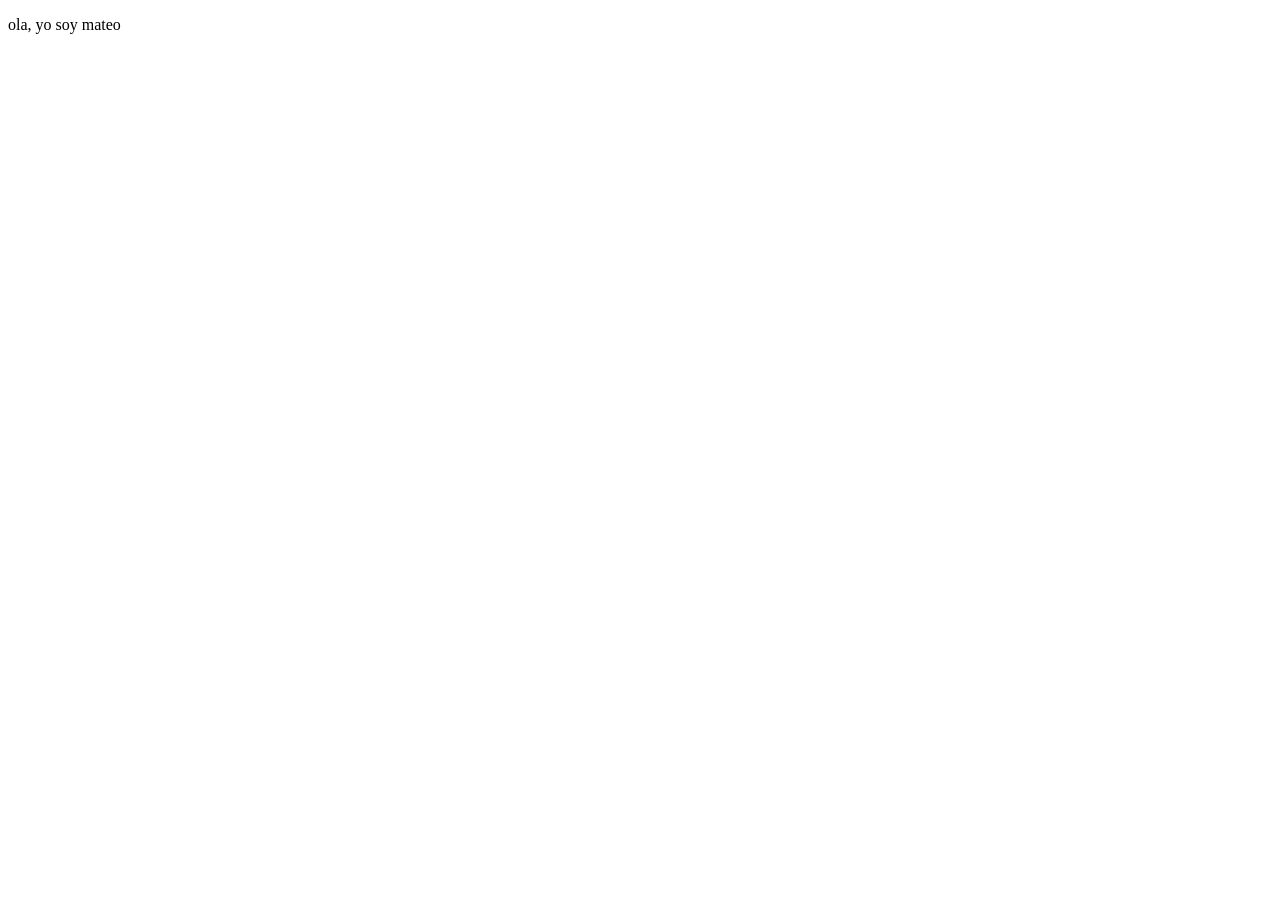
==== index.html @ 84964efc "Add initial HTML structure for the webpage" ====
<!DOCTYPE html>
<html lang="en">
<head>
    <meta charset="UTF-8">
    <meta name="viewport" content="width=device-width, initial-scale=1.0">
    <title>Mi primera pagina web</title>
</head>
<body>
    <p>ola, yo soy mateo</p>
</body>
</html>
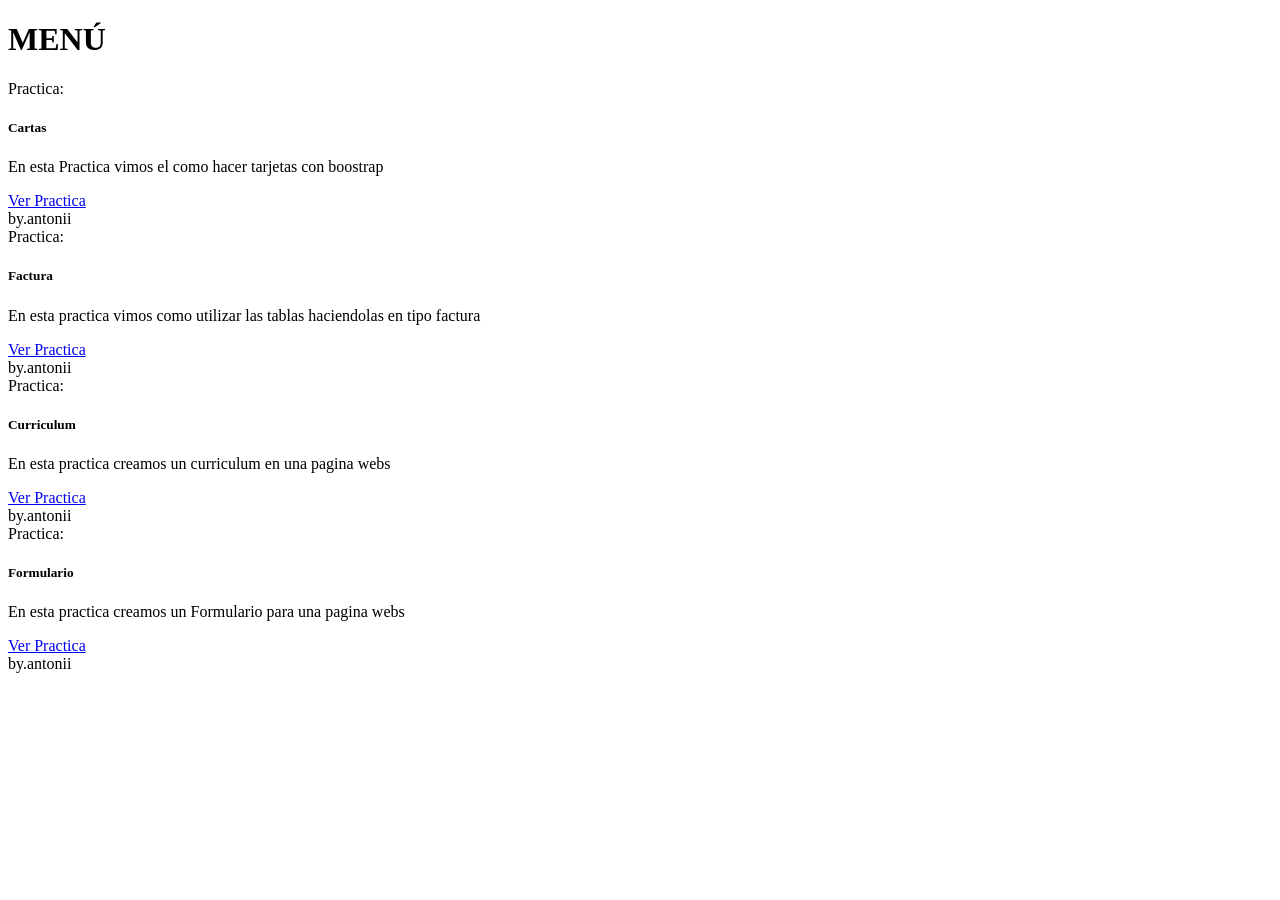
==== commit c589c180: "INDEX" ====
--- a/index.html
+++ b/index.html
@@ -3,9 +3,94 @@
 <head>
     <meta charset="UTF-8">
     <meta name="viewport" content="width=device-width, initial-scale=1.0">
-    <title>Mi primera pagina web</title>
+    <title>Card</title>
+
+    <link rel="stylesheet" href="css/bootstrap.min.css">
 </head>
 <body>
-    <p>ola, yo soy mateo</p>
+    <div class="container">
+        <h1 class="text-center">MENÚ</h1>
+        <div class="row">
+            <div class="col-3">
+
+                 <div class="card shadow">
+                     <div class="card-header bg-primary text-white">
+                        Practica:
+                    </div>
+
+                    <div class="card-body">
+                        <h5 class="card-title">Cartas</h5>
+                        <p class="card-text">En esta Practica vimos el como hacer tarjetas con boostrap</p>
+                     <a href="Card.html" class="btn btn-primary">Ver Practica</a>
+                    </div>
+
+                    <div class="card-footer">
+                        <span class="text-muted">by.antonii</span>
+                    </div>
+                </div>
+
+            </div>
+
+             <div class="col-3">
+
+                 <div class="card shadow">
+                     <div class="card-header bg-danger text-white">
+                        Practica:
+                    </div>
+
+                    <div class="card-body">
+                    <h5 class="card-title">Factura</h5>
+                    <p class="card-text">En esta practica vimos como utilizar las tablas haciendolas en tipo factura</p>
+                     <a href="Factura.html" class="btn btn-danger">Ver Practica</a>
+                    </div>
+
+                    <div class="card-footer">
+                        <span class="text-muted">by.antonii</span>
+                    </div>
+                </div>
+
+            </div>
+
+             <div class="col-3">
+
+                 <div class="card shadow">
+                     <div class="card-header bg-warning text-white">
+                        Practica:
+                    </div>
+
+                    <div class="card-body">
+                    <h5 class="card-title">Curriculum</h5>
+                    <p class="card-text">En esta practica creamos un curriculum en una pagina webs</p>
+                     <a href="Curriculum.html" class="btn btn-warning text-white">Ver Practica</a>
+                    </div>
+
+                    <div class="card-footer">
+                        <span class="text-muted">by.antonii</span>
+                    </div>
+                </div>
+            </div>
+
+            <div class="col-3">
+
+                 <div class="card shadow">
+                     <div class="card-header bg-info text-white">
+                        Practica:
+                    </div>
+
+                    <div class="card-body">
+                    <h5 class="card-title">Formulario</h5>
+                    <p class="card-text">En esta practica creamos un Formulario para una pagina webs</p>
+                     <a href="Form.html" class="btn btn-info text-white">Ver Practica</a>
+                    </div>
+
+                    <div class="card-footer">
+                        <span class="text-muted">by.antonii</span>
+                 </div>
+            </div>
+
+        </div>    
+    </div>
+
+    <script src="js/bootstrap.bundle.min.js"></script>
 </body>
 </html>
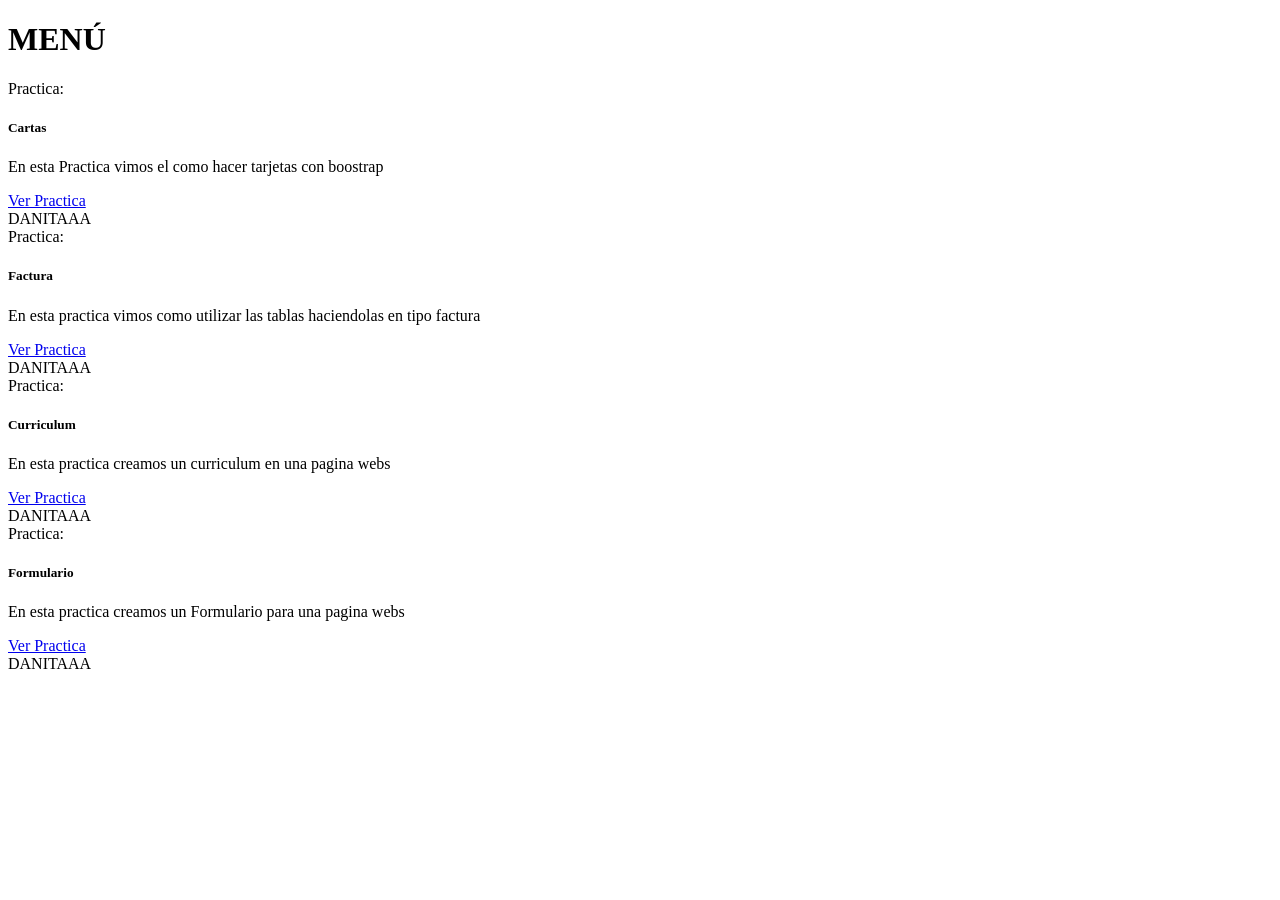
==== commit d3adcbe3: "INDICE" ====
--- a/index.html
+++ b/index.html
@@ -25,7 +25,7 @@
                     </div>
 
                     <div class="card-footer">
-                        <span class="text-muted">by.antonii</span>
+                        <span class="text-muted">DANITAAA</span>
                     </div>
                 </div>
 
@@ -45,7 +45,7 @@
                     </div>
 
                     <div class="card-footer">
-                        <span class="text-muted">by.antonii</span>
+                        <span class="text-muted">DANITAAA</span>
                     </div>
                 </div>
 
@@ -65,7 +65,7 @@
                     </div>
 
                     <div class="card-footer">
-                        <span class="text-muted">by.antonii</span>
+                        <span class="text-muted">DANITAAA</span>
                     </div>
                 </div>
             </div>
@@ -84,7 +84,7 @@
                     </div>
 
                     <div class="card-footer">
-                        <span class="text-muted">by.antonii</span>
+                        <span class="text-muted">DANITAAA</span>
                  </div>
             </div>
 
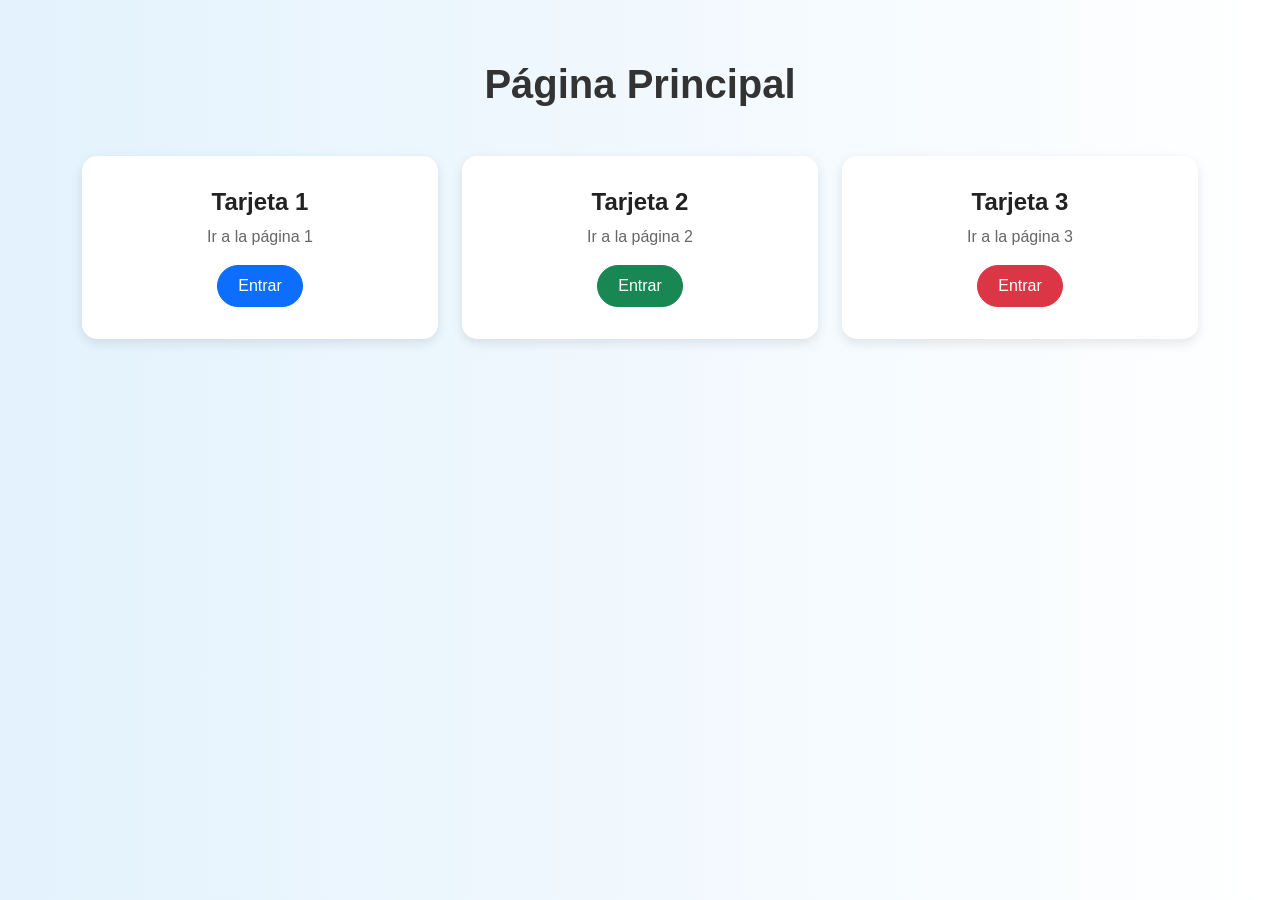
==== commit 55cccc07: "index" ====
--- a/index.html
+++ b/index.html
@@ -1,96 +1,94 @@
 <!DOCTYPE html>
-<html lang="en">
+<html lang="es">
 <head>
     <meta charset="UTF-8">
     <meta name="viewport" content="width=device-width, initial-scale=1.0">
-    <title>Card</title>
+    <title>Página Principal</title>
 
-    <link rel="stylesheet" href="css/bootstrap.min.css">
+    <!-- Bootstrap -->
+    <link href="https://cdn.jsdelivr.net/npm/bootstrap@5.3.2/dist/css/bootstrap.min.css" rel="stylesheet">
+    
+    <style>
+        body {
+            background: linear-gradient(to right, #e3f2fd, #ffffff);
+            font-family: Arial, sans-serif;
+        }
+
+        h1 {
+            color: #333;
+            font-weight: bold;
+        }
+
+        .card {
+            border: none;
+            border-radius: 15px;
+            box-shadow: 0px 4px 12px rgba(0,0,0,0.1);
+            transition: transform 0.3s ease;
+        }
+
+        .card:hover {
+            transform: translateY(-8px);
+        }
+
+        .card-title {
+            font-weight: bold;
+            color: #222;
+        }
+
+        .card-text {
+            color: #666;
+        }
+
+        .btn {
+            border-radius: 25px;
+            padding: 8px 20px;
+        }
+
+        .container {
+            margin-top: 60px;
+        }
+    </style>
 </head>
 <body>
-    <div class="container">
-        <h1 class="text-center">MENÚ</h1>
-        <div class="row">
-            <div class="col-3">
 
-                 <div class="card shadow">
-                     <div class="card-header bg-primary text-white">
-                        Practica:
-                    </div>
+<div class="container">
+    <h1 class="text-center mb-5">Página Principal</h1>
 
-                    <div class="card-body">
-                        <h5 class="card-title">Cartas</h5>
-                        <p class="card-text">En esta Practica vimos el como hacer tarjetas con boostrap</p>
-                     <a href="Card.html" class="btn btn-primary">Ver Practica</a>
-                    </div>
-
-                    <div class="card-footer">
-                        <span class="text-muted">DANITAAA</span>
-                    </div>
-                </div>
-
-            </div>
-
-             <div class="col-3">
-
-                 <div class="card shadow">
-                     <div class="card-header bg-danger text-white">
-                        Practica:
-                    </div>
-
-                    <div class="card-body">
-                    <h5 class="card-title">Factura</h5>
-                    <p class="card-text">En esta practica vimos como utilizar las tablas haciendolas en tipo factura</p>
-                     <a href="Factura.html" class="btn btn-danger">Ver Practica</a>
-                    </div>
-
-                    <div class="card-footer">
-                        <span class="text-muted">DANITAAA</span>
-                    </div>
-                </div>
-
-            </div>
-
-             <div class="col-3">
-
-                 <div class="card shadow">
-                     <div class="card-header bg-warning text-white">
-                        Practica:
-                    </div>
-
-                    <div class="card-body">
-                    <h5 class="card-title">Curriculum</h5>
-                    <p class="card-text">En esta practica creamos un curriculum en una pagina webs</p>
-                     <a href="Curriculum.html" class="btn btn-warning text-white">Ver Practica</a>
-                    </div>
-
-                    <div class="card-footer">
-                        <span class="text-muted">DANITAAA</span>
-                    </div>
+    <div class="row g-4">
+        <!-- Tarjeta 1 -->
+        <div class="col-md-4">
+            <div class="card p-3">
+                <div class="card-body text-center">
+                    <h4 class="card-title">Tarjeta 1</h4>
+                    <p class="card-text">Ir a la página 1</p>
+                    <a href="pagina1.html" class="btn btn-primary">Entrar</a>
                 </div>
             </div>
+        </div>
 
-            <div class="col-3">
+        <!-- Tarjeta 2 -->
+        <div class="col-md-4">
+            <div class="card p-3">
+                <div class="card-body text-center">
+                    <h4 class="card-title">Tarjeta 2</h4>
+                    <p class="card-text">Ir a la página 2</p>
+                    <a href="pagina2.html" class="btn btn-success">Entrar</a>
+                </div>
+            </div>
+        </div>
 
-                 <div class="card shadow">
-                     <div class="card-header bg-info text-white">
-                        Practica:
-                    </div>
+        <!-- Tarjeta 3 -->
+        <div class="col-md-4">
+            <div class="card p-3">
+                <div class="card-body text-center">
+                    <h4 class="card-title">Tarjeta 3</h4>
+                    <p class="card-text">Ir a la página 3</p>
+                    <a href="pagina3.html" class="btn btn-danger">Entrar</a>
+                </div>
+            </div>
+        </div>
+    </div>
+</div>
 
-                    <div class="card-body">
-                    <h5 class="card-title">Formulario</h5>
-                    <p class="card-text">En esta practica creamos un Formulario para una pagina webs</p>
-                     <a href="Form.html" class="btn btn-info text-white">Ver Practica</a>
-                    </div>
-
-                    <div class="card-footer">
-                        <span class="text-muted">DANITAAA</span>
-                 </div>
-            </div>
-
-        </div>    
-    </div>
-
-    <script src="js/bootstrap.bundle.min.js"></script>
 </body>
 </html>
